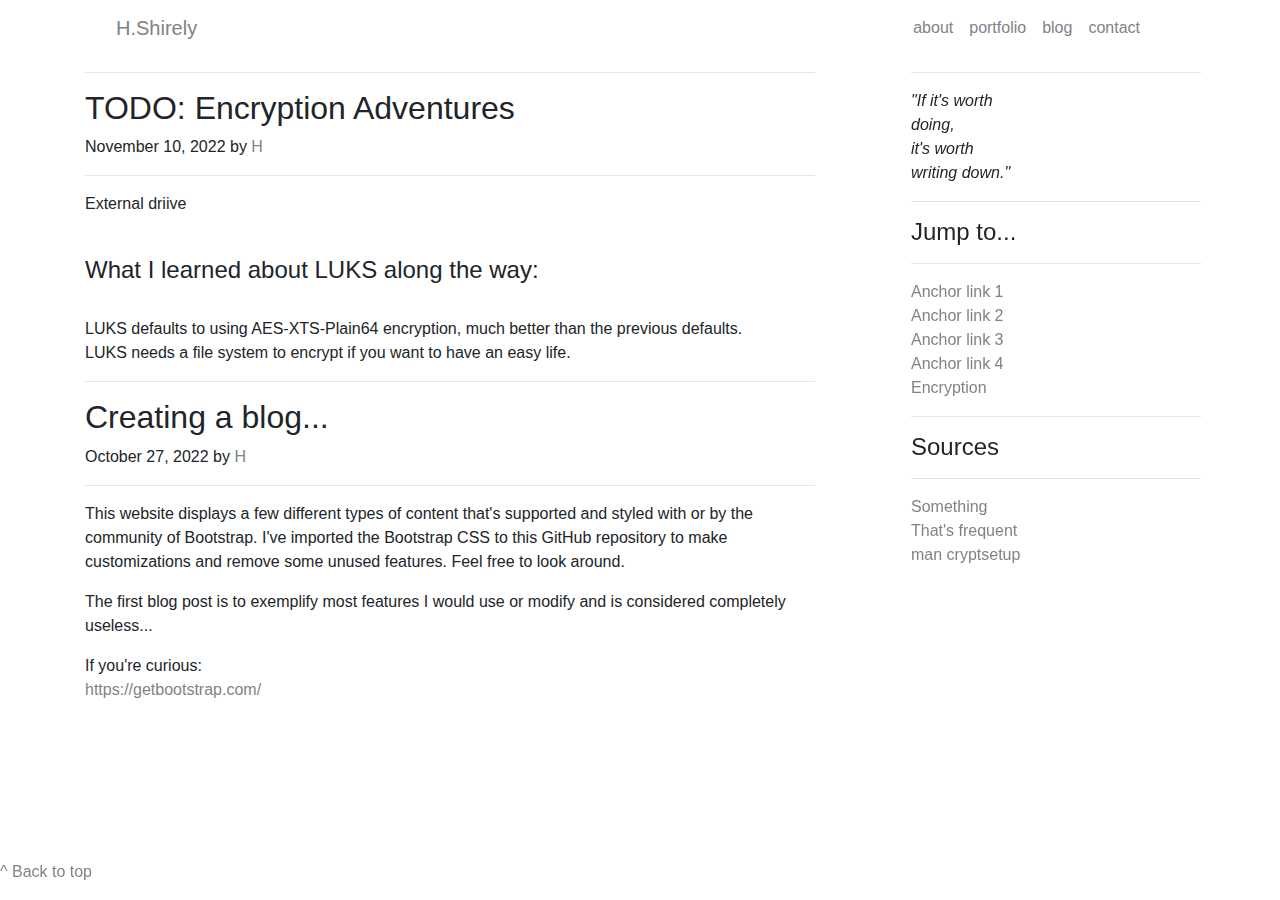
==== blog.html @ fb7b39d9 "asdfgh" ====
<!DOCTYPE html>
<html>
</html>
<head>
  <meta charset="utf-8">
  <meta http-equiv="X-UA-Compatible" content="IE=edge">
  <title>H.Shirely</title>
  <meta name="description" content="">
  <meta name="viewport" content="width=device-width, initial-scale=1">
  <!-- Customized Bootstrap CSS-->
  <link rel="stylesheet" href="./assets/custom.css">

  <div class="container">
    <nav class="navbar navbar-expand-lg ftco_navbar ftco-navbar-light" id="ftco-navbar">
    <div class="container">
    <a class="navbar-brand" href="index.html">H.Shirely</a>
    <div class="order-lg-last">
    <p class="mb-0 d-flex">
    </p>
    </div>
    <button class="navbar-toggler" type="button" data-toggle="collapse" data-target="#ftco-nav" aria-controls="ftco-nav" aria-expanded="false" aria-label="Toggle navigation">
    <span class="fa fa-bars"></span> Menu
    </button>
    <div class="collapse navbar-collapse" id="ftco-nav">
    <ul class="navbar-nav ml-auto mr-md-3">
    <li class="nav-item"><a href="./about.html" class="nav-link">about
    </a></li>
    <li class="nav-item"><a href="./placeholdergallery.html" class="nav-link">portfolio</a></li>
    <li class="nav-item"><a href="./blog.html" class="nav-link">blog</a></li>
    <li class="nav-item"><a href="./contact.html" class="nav-link">contact</a></li>
    </ul>
    </div>
    </div>
    </nav>
    
    </div> <div class="container">
        <div class="row">
          <div class="col-sm-8 blog-main">
            <div class="blog-post">
              <hr> <h2 class="blog-post-title">TODO: Encryption Adventures</h2>
            <p class="blog-post-meta">November 10, 2022 by <a href="#">H</a></p>
            <hr>
            <p>
          External driive </p><br>
          <h4>What I learned about LUKS along the way:</h4><br>
          LUKS defaults to using AES-XTS-Plain64 encryption, much better than the previous defaults.
          <br>
          LUKS needs a file system to encrypt if you want to have an easy life.
          </div>

            <div class="blog-post">
                <hr> <h2 class="blog-post-title">Creating a blog...</h2>
              <p class="blog-post-meta">October 27, 2022 by <a href="#">H</a></p>
              <hr>
              <p>This website displays a few different types of content that's supported and styled with or by the community of Bootstrap. I've imported the Bootstrap CSS to this GitHub repository to make customizations and remove some unused features. Feel free to look around.</p>
              
              <p>The first blog post is to exemplify most features I would use or modify and is considered completely useless...</p>If you're curious:<br><a href="https://getbootstrap.com/" target="_blank">https://getbootstrap.com/</a>
            </div><!-- /.blog-post
  
 -->
          </div><!-- /.blog-main -->
  
          <div class="fixed-top col-sm-3 blog-sidebar">
            <div class="sidebar-module">
                <hr>
              <p><em>"If it's worth<br> doing,<br>
                 it's worth<br> writing down."</em></p>
            </div>
            <div class="sidebar-module">
                <hr><h4>Jump to...</h4><hr>
              <ol class="list-unstyled">
                <li><a href="#">Anchor link 1</a></li>
                <li><a href="#">Anchor link 2</a></li>
                <li><a href="#">Anchor link 3</a></li>
                <li><a href="#">Anchor link 4</a></li>
                <li><a href="#">Encryption</a></li>
              </ol>
            </div>
            <div class="sidebar-module">
                <hr> <h4>Sources</h4><hr>
              <ol class="list-unstyled">
                <li><a href="#" target="_blank">Something</a></li>
                <li><a href="#" target="_blank">That's frequent</a></li>
                <li><a href="https://man7.org/linux/man-pages/man8/cryptsetup.8.html" target="_blank">man cryptsetup</a></li>
              </ol>
            </div>
          </div><!-- /.blog-sidebar -->
  
        </div><!-- /.row -->
  
      </div><!-- /.container -->
  
      <footer class="fixed-bottom">
        <p>
          <a href="#"> ^ Back to top</a>
        </p>
      </footer>
      <script src="https://ajax.googleapis.com/ajax/libs/jquery/3.4.1/jquery.min.js"></script>
      <script src="https://cdnjs.cloudflare.com/ajax/libs/popper.js/1.14.7/umd/popper.min.js"></script>
      <script src="https://maxcdn.bootstrapcdn.com/bootstrap/4.3.1/js/bootstrap.min.js"></script>
    </body>
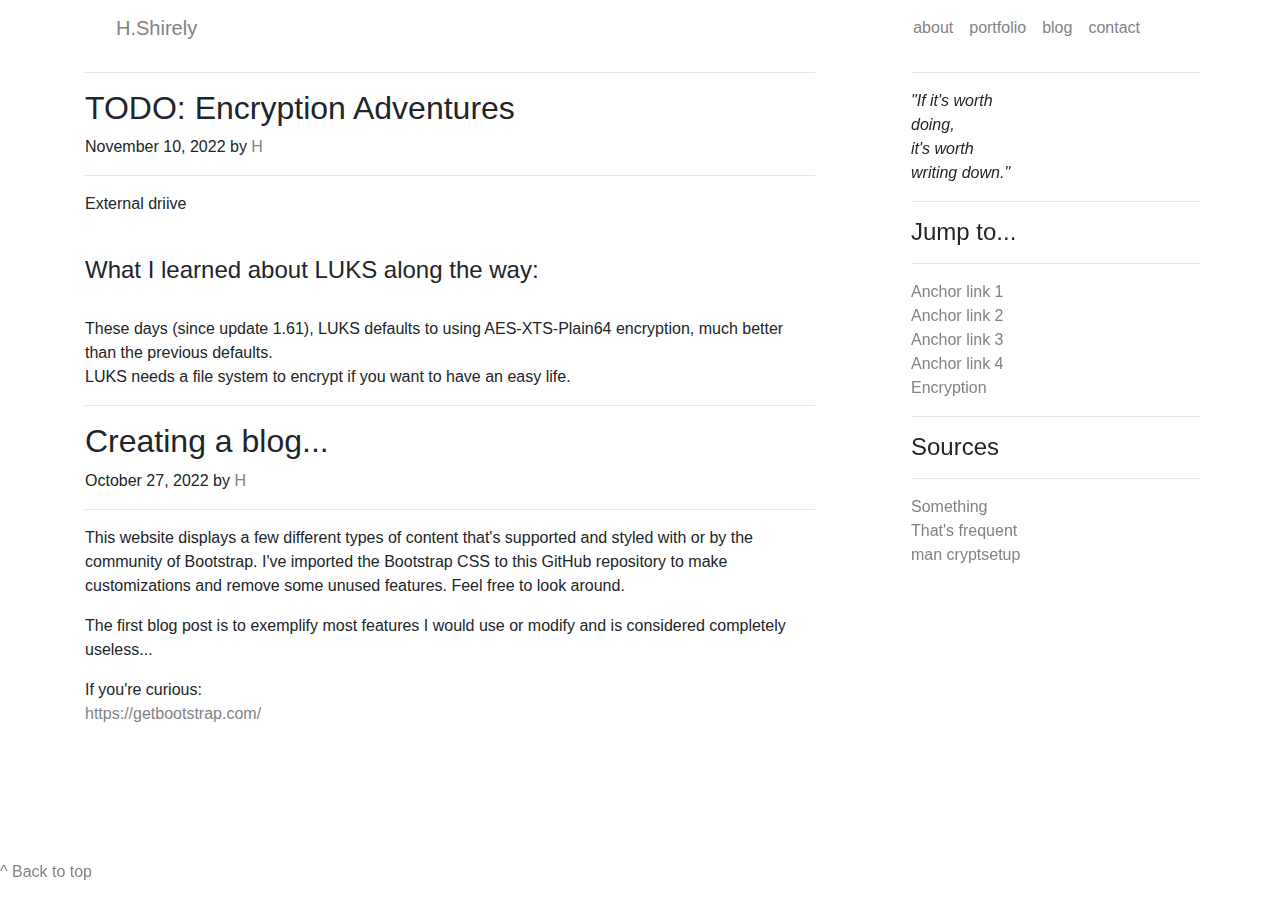
==== commit 862925c9: "FGH" ====
--- a/blog.html
+++ b/blog.html
@@ -43,7 +43,7 @@
             <p>
           External driive </p><br>
           <h4>What I learned about LUKS along the way:</h4><br>
-          LUKS defaults to using AES-XTS-Plain64 encryption, much better than the previous defaults.
+          These days (since update 1.61), LUKS defaults to using AES-XTS-Plain64 encryption, much better than the previous defaults.
           <br>
           LUKS needs a file system to encrypt if you want to have an easy life.
           </div>
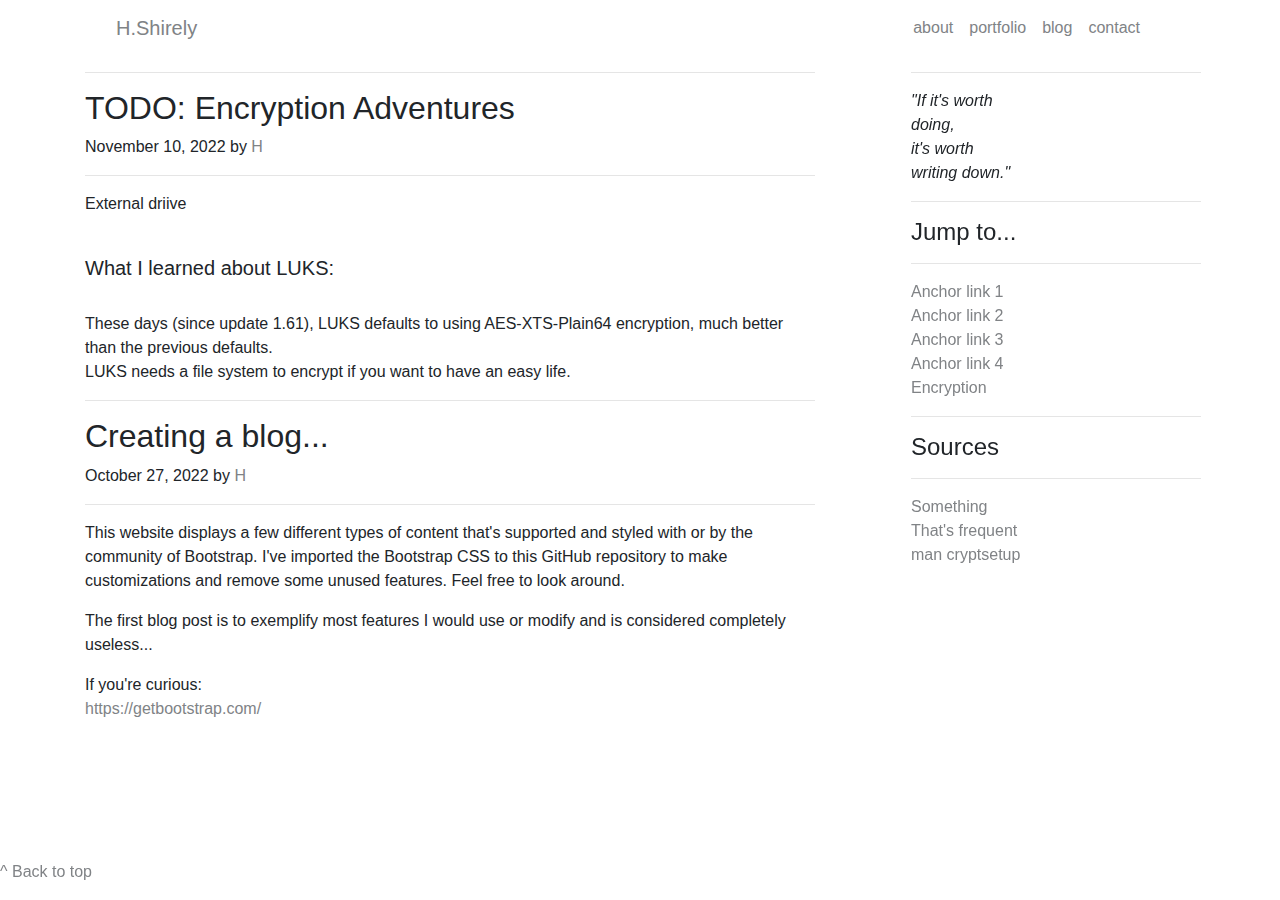
==== commit aae96cc6: "DFSFSFD" ====
--- a/blog.html
+++ b/blog.html
@@ -42,7 +42,7 @@
             <hr>
             <p>
           External driive </p><br>
-          <h4>What I learned about LUKS along the way:</h4><br>
+          <h5>What I learned about LUKS:</h5><br>
           These days (since update 1.61), LUKS defaults to using AES-XTS-Plain64 encryption, much better than the previous defaults.
           <br>
           LUKS needs a file system to encrypt if you want to have an easy life.
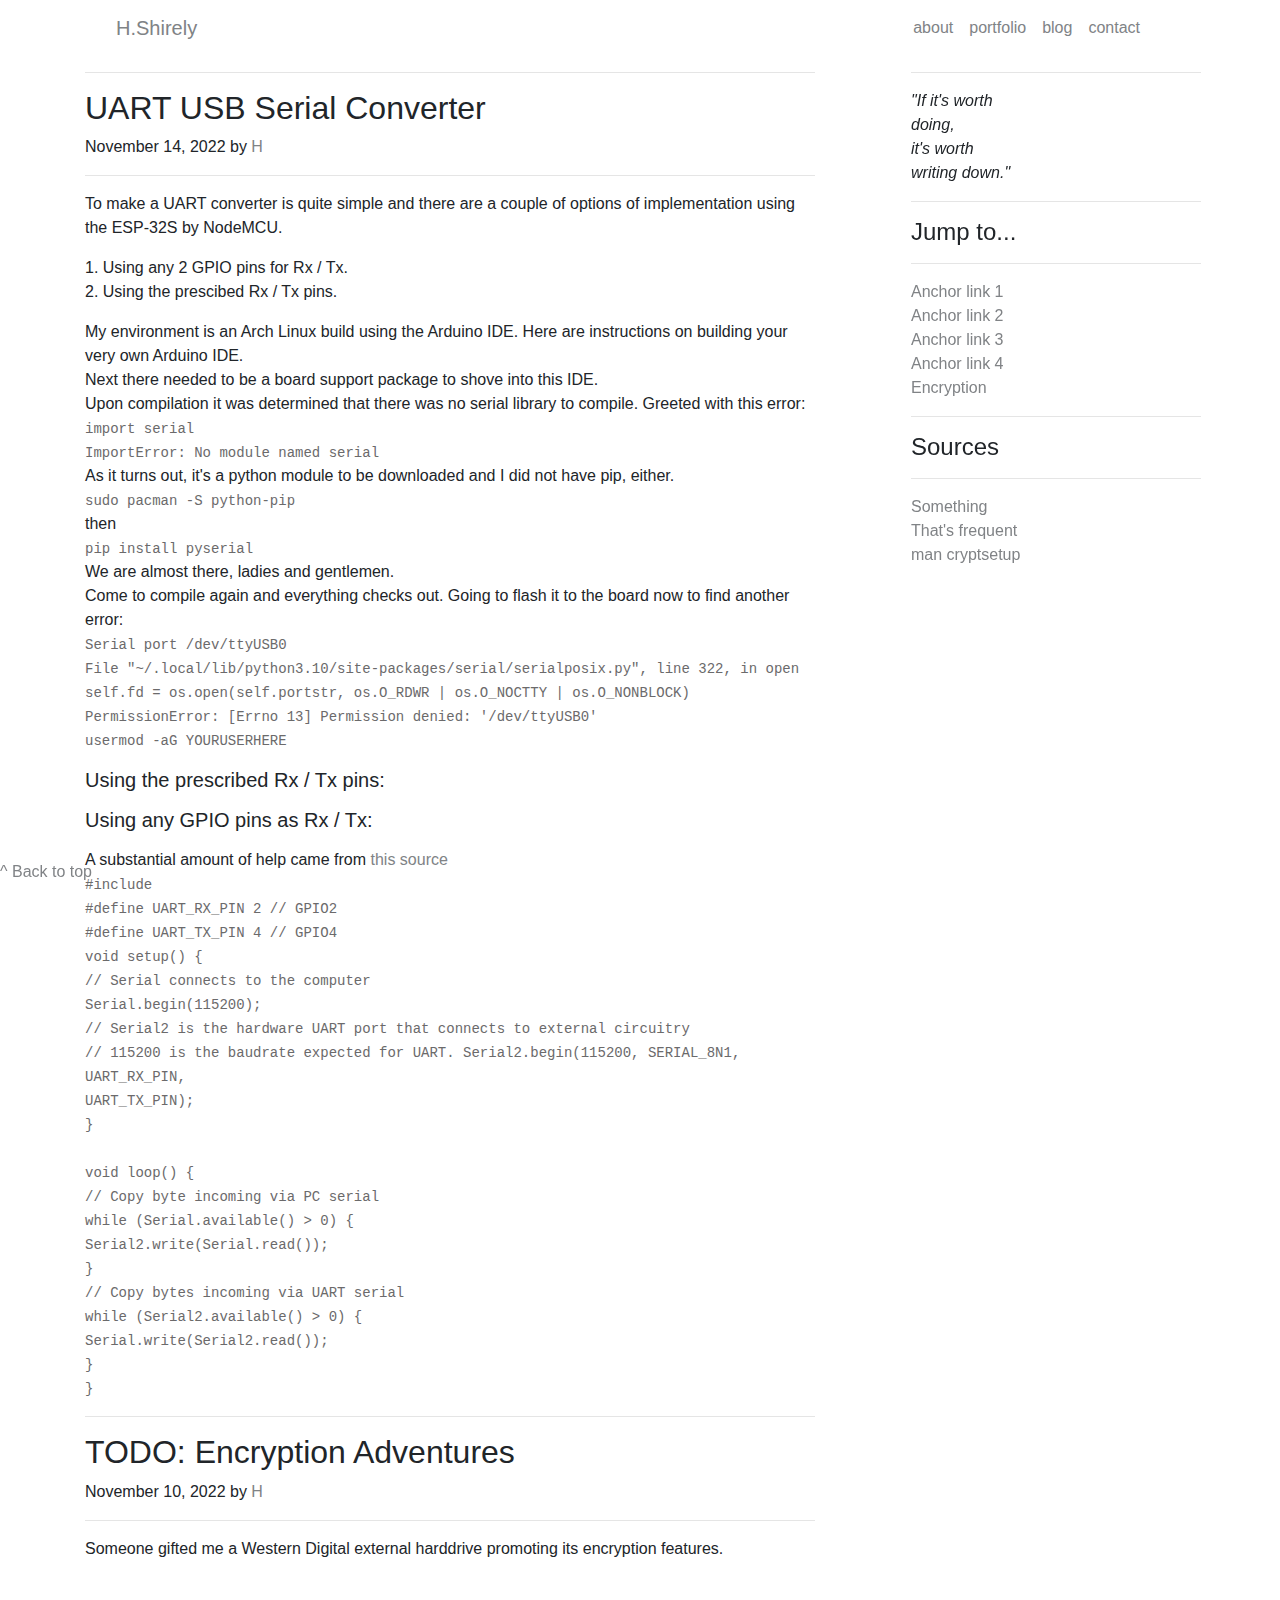
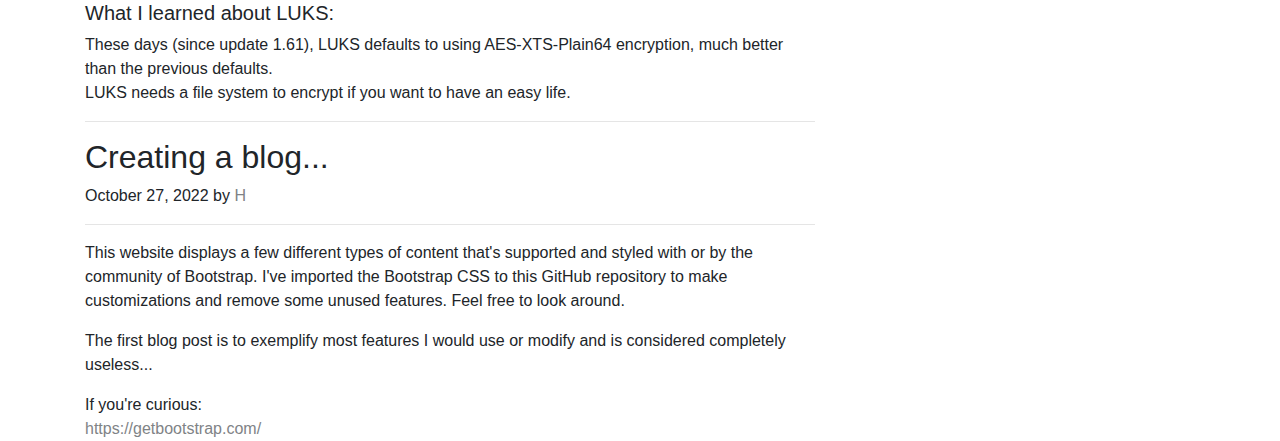
==== commit 064582f2: "just workin on my website in pseudo real time on the internet. What if my computer blows up?" ====
--- a/blog.html
+++ b/blog.html
@@ -36,13 +36,67 @@
     </div> <div class="container">
         <div class="row">
           <div class="col-sm-8 blog-main">
+
+            <div class="blog-post">
+              <hr> <h2 class="blog-post-title">UART USB Serial Converter</h2>
+            <p class="blog-post-meta">November 14, 2022 by <a href="#">H</a></p>
+            <hr>
+            <p>To make a UART converter is quite simple and there are a couple of options of implementation using the ESP-32S by NodeMCU.  </p>
+            1. Using any 2 GPIO pins for Rx / Tx.<br>
+            2. Using the prescibed Rx / Tx pins.<p></p>
+            <p>My environment is an Arch Linux build using the Arduino IDE. Here are instructions on building your very own Arduino IDE.<br>
+            Next there needed to be a board support package to shove into this IDE. <br>
+          Upon compilation it was determined that there was no serial library to compile. Greeted with this error:<br>
+          <code>import serial<br>
+          ImportError: No module named serial</code><br>
+          As it turns out, it's a python module to be downloaded and I did not have pip, either. <br>
+          <code>sudo pacman -S python-pip<br></code> then <br><code>
+          pip install pyserial</code> <br>
+          We are almost there, ladies and gentlemen. <br>
+          Come to compile again and everything checks out. Going to flash it to the board now to find another error: <br>
+          <code>Serial port /dev/ttyUSB0<br>
+            File "~/.local/lib/python3.10/site-packages/serial/serialposix.py", line 322, in open self.fd = os.open(self.portstr, os.O_RDWR | os.O_NOCTTY | os.O_NONBLOCK)<br>
+          PermissionError: [Errno 13] Permission denied: '/dev/ttyUSB0'</code>
+        <br>
+        <code>usermod -aG YOURUSERHERE</code>
+        </p>
+            <p><h5>Using the prescribed Rx / Tx pins:</h5></p>
+            <p><h5>Using any GPIO pins as Rx / Tx:</h5></p>
+            A substantial amount of help came from <a href="https://techoverflow.net/2021/11/19/how-to-use-esp32-as-usb-to-uart-converter-in-platformio/">this source</a><br>
+            <code>#include <Arduino.h><br>
+              #define UART_RX_PIN 2 // GPIO2<br>
+              #define UART_TX_PIN 4 // GPIO4<br>
+              
+              void setup() {<br>
+                // Serial connects to the computer<br>
+                Serial.begin(115200);<br>
+                // Serial2 is the hardware UART port that connects to external circuitry<br>
+                // 115200 is the baudrate expected for UART. 
+                Serial2.begin(115200, SERIAL_8N1,<br>
+                              UART_RX_PIN,<br>
+                              UART_TX_PIN);<br>
+              }<br><br>
+              
+              void loop() {<br>
+                // Copy byte incoming via PC serial<br>
+                while (Serial.available() > 0) {<br>
+                  Serial2.write(Serial.read());<br>
+                }<br>
+                // Copy bytes incoming via UART serial<br>
+                while (Serial2.available() > 0) {<br>
+                  Serial.write(Serial2.read());<br>
+                }<br>
+              }</code>
+          </div>
+
+
             <div class="blog-post">
               <hr> <h2 class="blog-post-title">TODO: Encryption Adventures</h2>
             <p class="blog-post-meta">November 10, 2022 by <a href="#">H</a></p>
             <hr>
             <p>
-          External driive </p><br>
-          <h5>What I learned about LUKS:</h5><br>
+          Someone gifted me a Western Digital external harddrive promoting its encryption features. </p><br>
+          <h5>What I learned about LUKS:</h5>
           These days (since update 1.61), LUKS defaults to using AES-XTS-Plain64 encryption, much better than the previous defaults.
           <br>
           LUKS needs a file system to encrypt if you want to have an easy life.
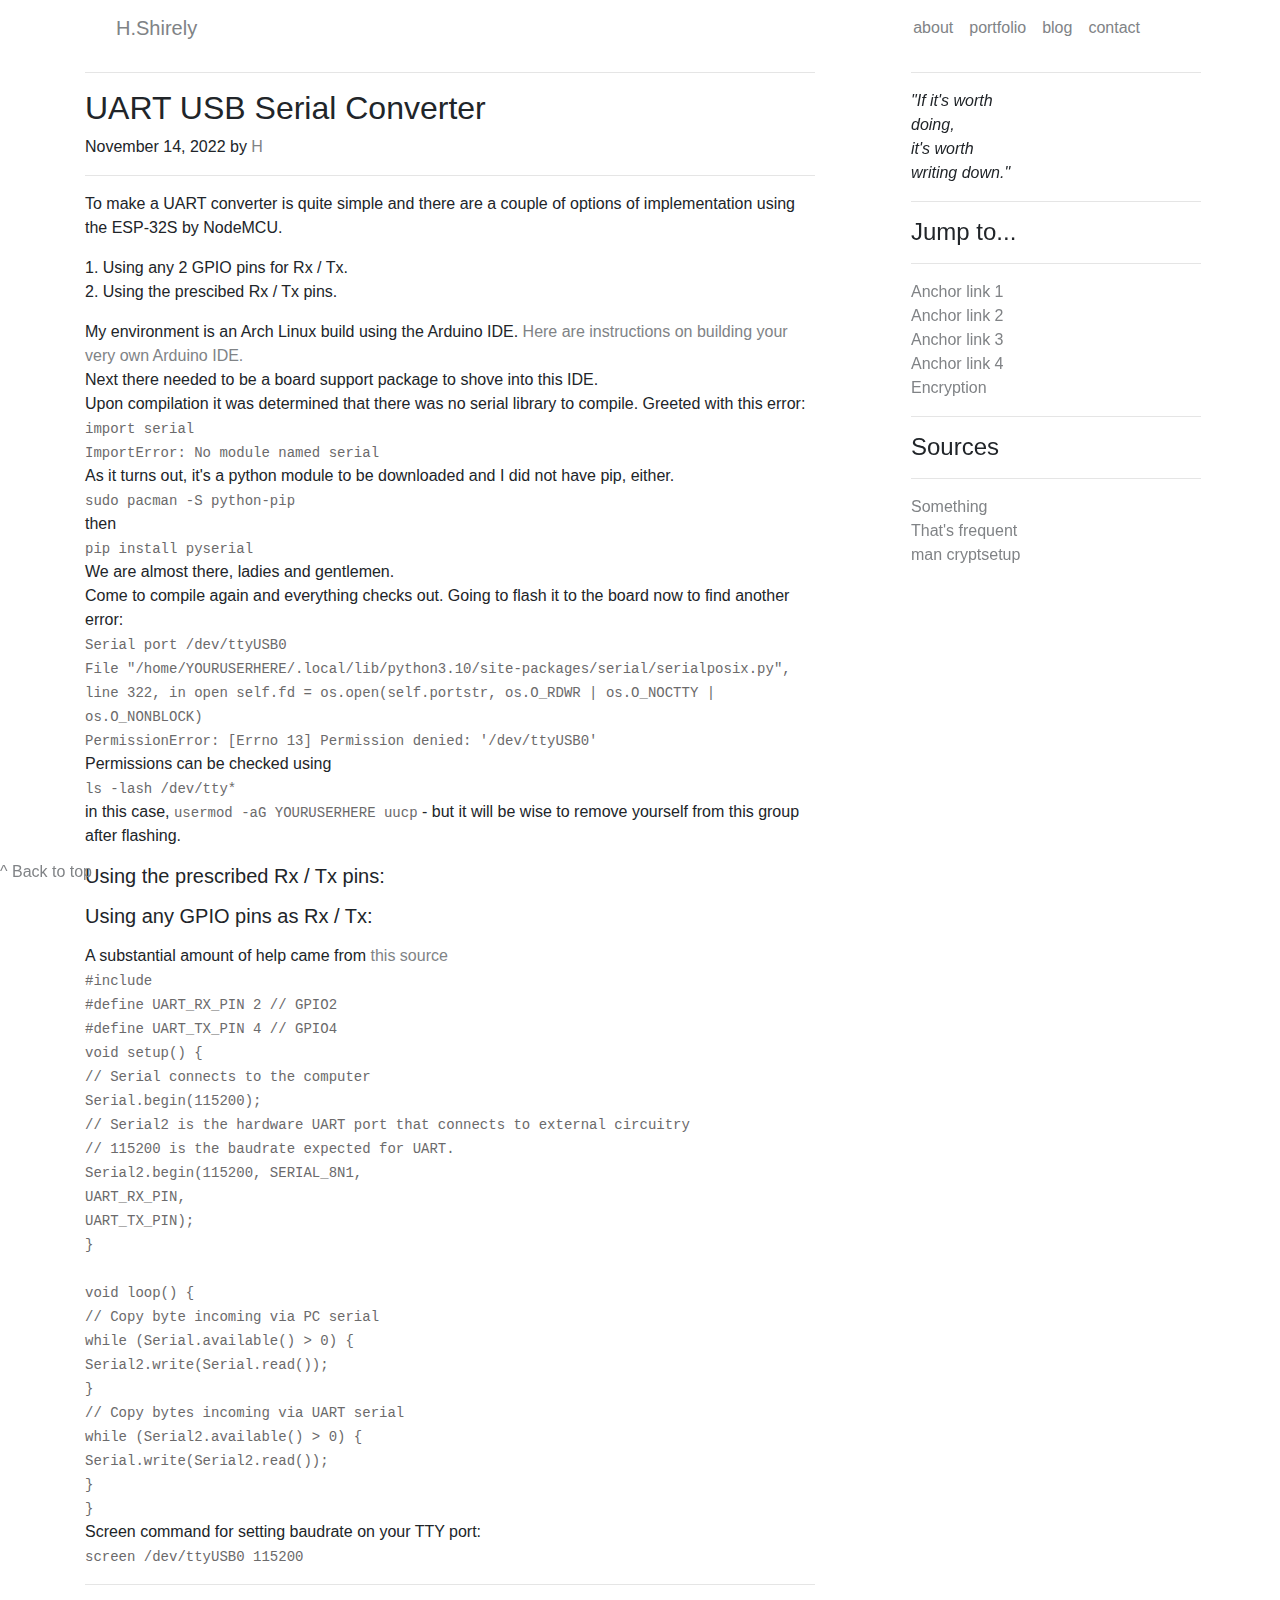
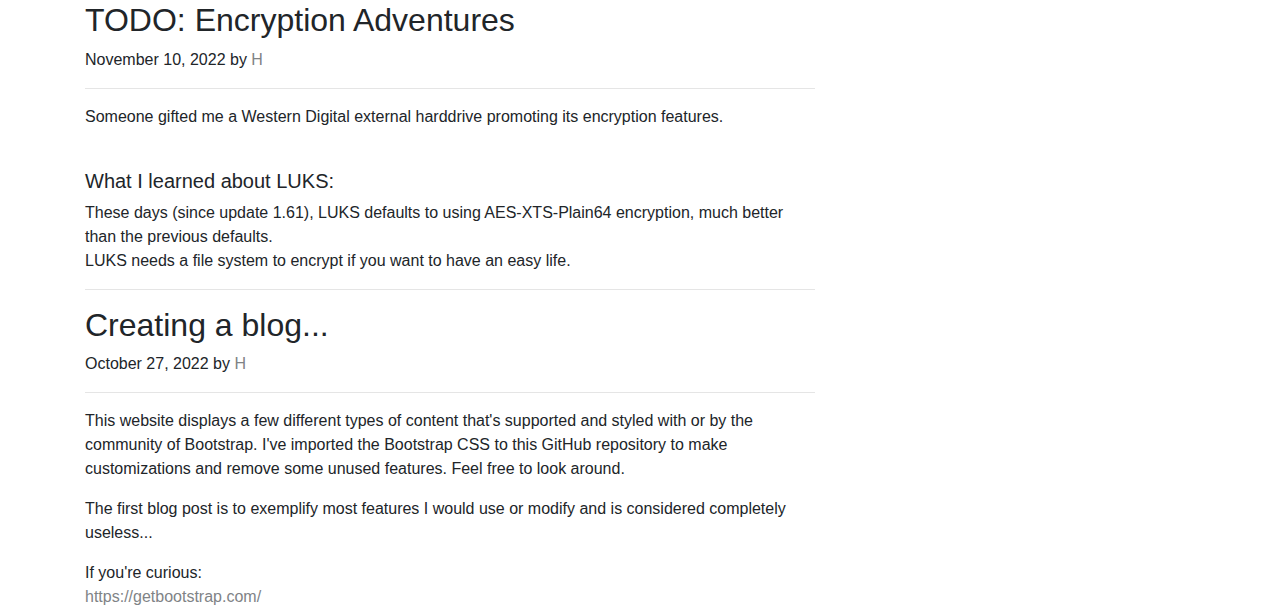
==== commit 80a55133: "added some text features!" ====
--- a/blog.html
+++ b/blog.html
@@ -44,7 +44,7 @@
             <p>To make a UART converter is quite simple and there are a couple of options of implementation using the ESP-32S by NodeMCU.  </p>
             1. Using any 2 GPIO pins for Rx / Tx.<br>
             2. Using the prescibed Rx / Tx pins.<p></p>
-            <p>My environment is an Arch Linux build using the Arduino IDE. Here are instructions on building your very own Arduino IDE.<br>
+            <p>My environment is an Arch Linux build using the Arduino IDE. <a href="https://www.arduino.cc/en/Guide/Linux/">Here are instructions on building your very own Arduino IDE.</a><br>
             Next there needed to be a board support package to shove into this IDE. <br>
           Upon compilation it was determined that there was no serial library to compile. Greeted with this error:<br>
           <code>import serial<br>
@@ -55,10 +55,13 @@
           We are almost there, ladies and gentlemen. <br>
           Come to compile again and everything checks out. Going to flash it to the board now to find another error: <br>
           <code>Serial port /dev/ttyUSB0<br>
-            File "~/.local/lib/python3.10/site-packages/serial/serialposix.py", line 322, in open self.fd = os.open(self.portstr, os.O_RDWR | os.O_NOCTTY | os.O_NONBLOCK)<br>
+            File "/home/YOURUSERHERE/.local/lib/python3.10/site-packages/serial/serialposix.py", line 322, in open self.fd = os.open(self.portstr, os.O_RDWR | os.O_NOCTTY | os.O_NONBLOCK)<br>
           PermissionError: [Errno 13] Permission denied: '/dev/ttyUSB0'</code>
         <br>
-        <code>usermod -aG YOURUSERHERE</code>
+        Permissions can be checked using<br>
+        <code>ls -lash /dev/tty*</code><br>
+        in this case,  
+        <code>usermod -aG YOURUSERHERE uucp</code> - but it will be wise to remove yourself from this group after flashing.<br>
         </p>
             <p><h5>Using the prescribed Rx / Tx pins:</h5></p>
             <p><h5>Using any GPIO pins as Rx / Tx:</h5></p>
@@ -71,7 +74,7 @@
                 // Serial connects to the computer<br>
                 Serial.begin(115200);<br>
                 // Serial2 is the hardware UART port that connects to external circuitry<br>
-                // 115200 is the baudrate expected for UART. 
+                // 115200 is the baudrate expected for UART. <br>
                 Serial2.begin(115200, SERIAL_8N1,<br>
                               UART_RX_PIN,<br>
                               UART_TX_PIN);<br>
@@ -86,7 +89,9 @@
                 while (Serial2.available() > 0) {<br>
                   Serial.write(Serial2.read());<br>
                 }<br>
-              }</code>
+              }</code><br>
+              Screen command for setting baudrate on your TTY port:<br>
+              <code>screen /dev/ttyUSB0 115200</code>
           </div>
 
 
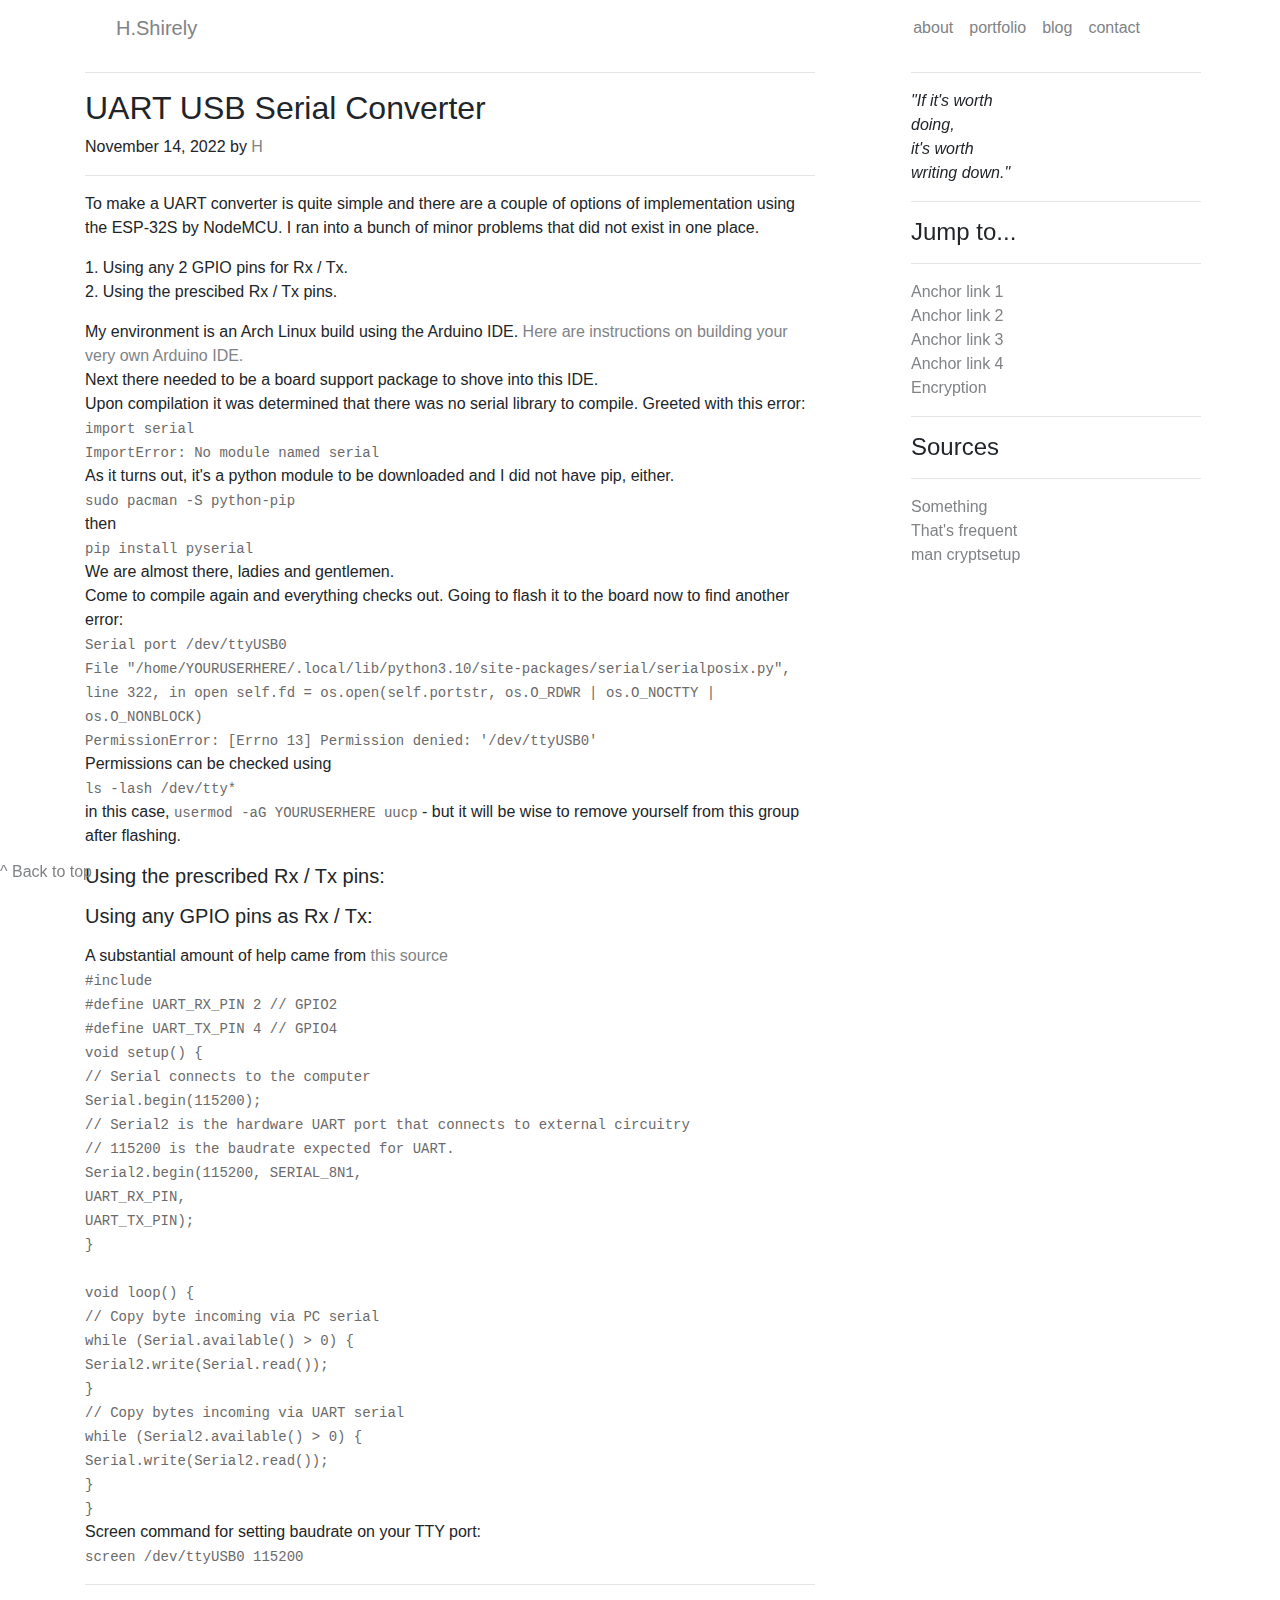
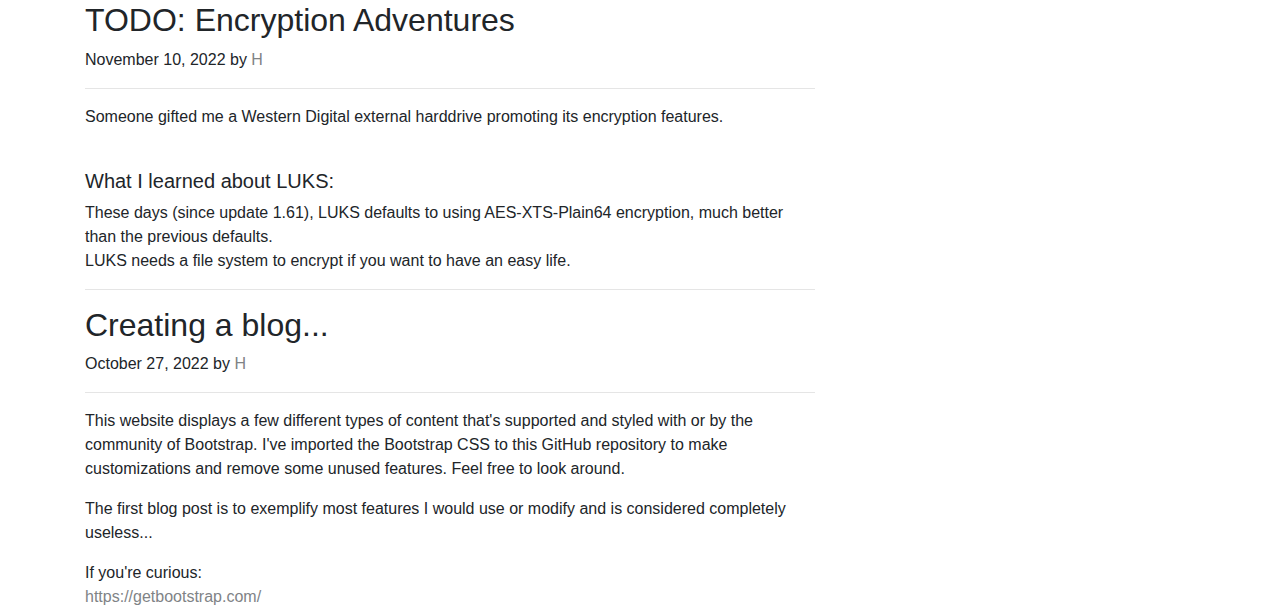
==== commit 05720992: "dewtdfghjk" ====
--- a/blog.html
+++ b/blog.html
@@ -41,10 +41,10 @@
               <hr> <h2 class="blog-post-title">UART USB Serial Converter</h2>
             <p class="blog-post-meta">November 14, 2022 by <a href="#">H</a></p>
             <hr>
-            <p>To make a UART converter is quite simple and there are a couple of options of implementation using the ESP-32S by NodeMCU.  </p>
+            <p>To make a UART converter is quite simple and there are a couple of options of implementation using the ESP-32S by NodeMCU. I ran into a bunch of minor problems that did not exist in one place.  </p>
             1. Using any 2 GPIO pins for Rx / Tx.<br>
             2. Using the prescibed Rx / Tx pins.<p></p>
-            <p>My environment is an Arch Linux build using the Arduino IDE. <a href="https://www.arduino.cc/en/Guide/Linux/">Here are instructions on building your very own Arduino IDE.</a><br>
+            <p>My environment is an Arch Linux build using the Arduino IDE. <a href="https://www.arduino.cc/en/Guide/Linux/" target="_blank">Here are instructions on building your very own Arduino IDE.</a><br>
             Next there needed to be a board support package to shove into this IDE. <br>
           Upon compilation it was determined that there was no serial library to compile. Greeted with this error:<br>
           <code>import serial<br>
@@ -65,7 +65,7 @@
         </p>
             <p><h5>Using the prescribed Rx / Tx pins:</h5></p>
             <p><h5>Using any GPIO pins as Rx / Tx:</h5></p>
-            A substantial amount of help came from <a href="https://techoverflow.net/2021/11/19/how-to-use-esp32-as-usb-to-uart-converter-in-platformio/">this source</a><br>
+            A substantial amount of help came from <a href="https://techoverflow.net/2021/11/19/how-to-use-esp32-as-usb-to-uart-converter-in-platformio/" target="_blank">this source</a><br>
             <code>#include <Arduino.h><br>
               #define UART_RX_PIN 2 // GPIO2<br>
               #define UART_TX_PIN 4 // GPIO4<br>
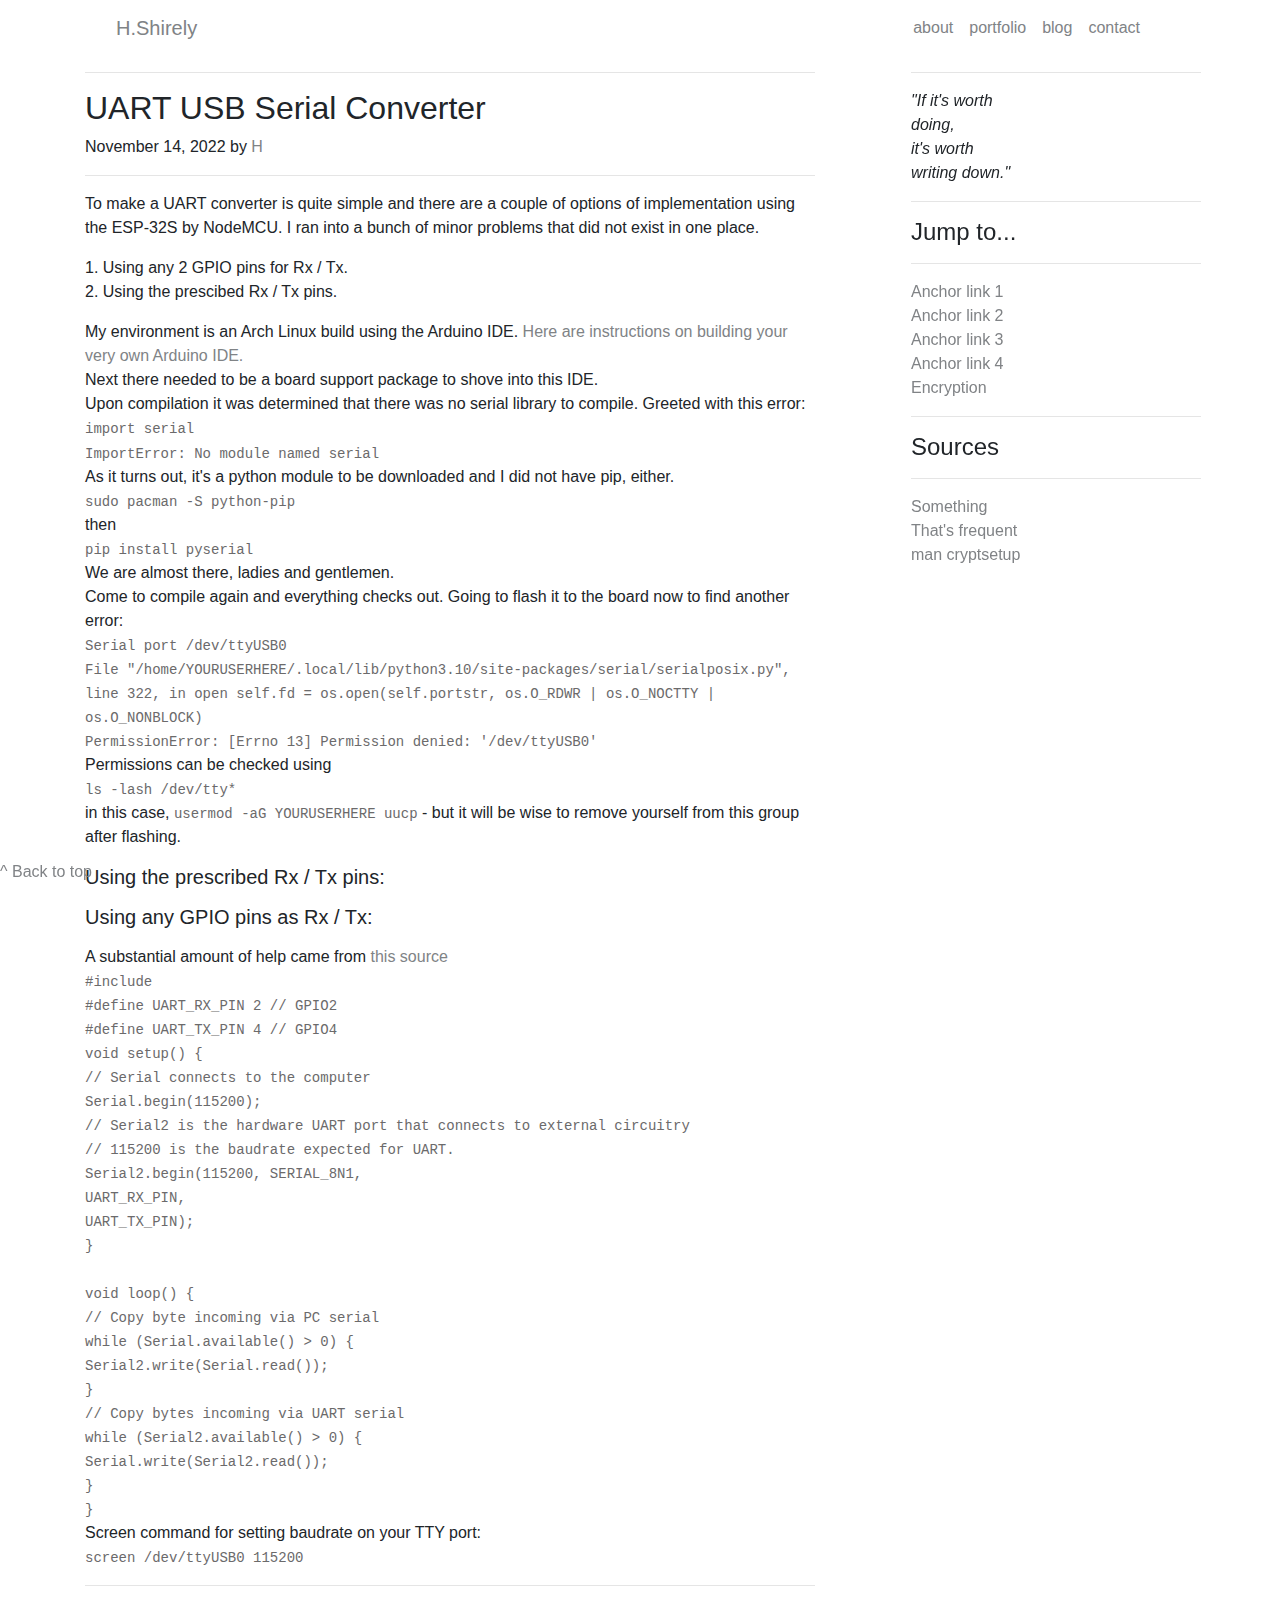
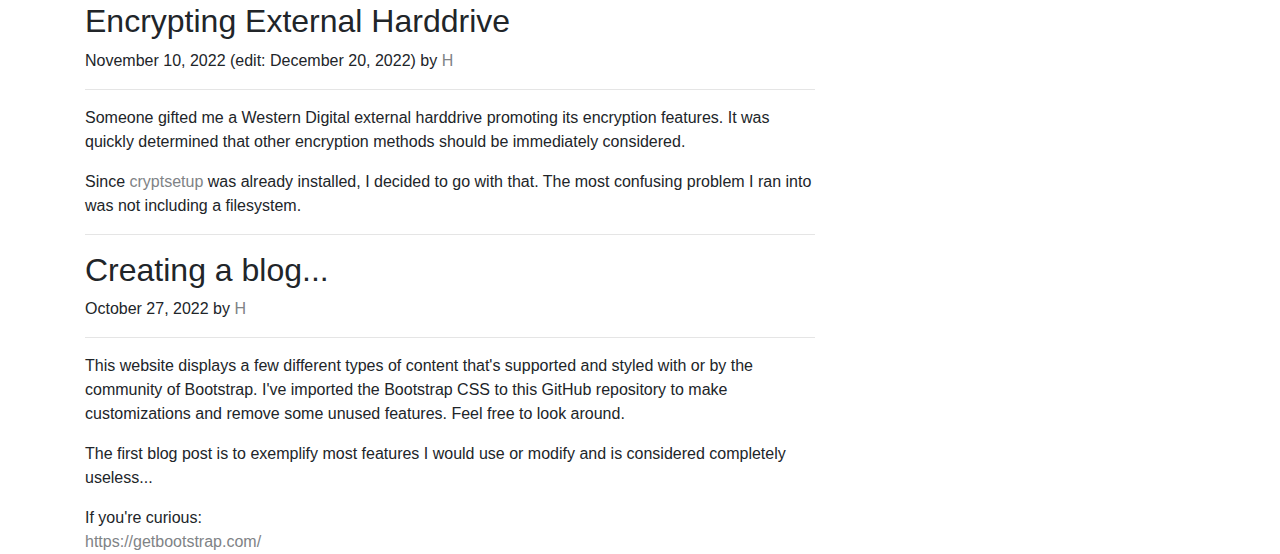
==== commit 983d5c5a: "o" ====
--- a/blog.html
+++ b/blog.html
@@ -47,8 +47,8 @@
             <p>My environment is an Arch Linux build using the Arduino IDE. <a href="https://www.arduino.cc/en/Guide/Linux/" target="_blank">Here are instructions on building your very own Arduino IDE.</a><br>
             Next there needed to be a board support package to shove into this IDE. <br>
           Upon compilation it was determined that there was no serial library to compile. Greeted with this error:<br>
-          <code>import serial<br>
-          ImportError: No module named serial</code><br>
+          <samp></samp><code>import serial<br>
+          ImportError: No module named serial</code></samp><br>
           As it turns out, it's a python module to be downloaded and I did not have pip, either. <br>
           <code>sudo pacman -S python-pip<br></code> then <br><code>
           pip install pyserial</code> <br>
@@ -96,16 +96,14 @@
 
 
             <div class="blog-post">
-              <hr> <h2 class="blog-post-title">TODO: Encryption Adventures</h2>
-            <p class="blog-post-meta">November 10, 2022 by <a href="#">H</a></p>
+              <hr> <h2 class="blog-post-title">Encrypting External Harddrive</h2>
+            <p class="blog-post-meta">November 10, 2022 (edit: December 20, 2022) by <a href="#">H</a></p>
             <hr>
             <p>
-          Someone gifted me a Western Digital external harddrive promoting its encryption features. </p><br>
-          <h5>What I learned about LUKS:</h5>
-          These days (since update 1.61), LUKS defaults to using AES-XTS-Plain64 encryption, much better than the previous defaults.
-          <br>
-          LUKS needs a file system to encrypt if you want to have an easy life.
-          </div>
+          Someone gifted me a Western Digital external harddrive promoting its encryption features. It was quickly determined that other encryption methods should be immediately considered.</p>
+          Since
+          <a href="https://gitlab.com/cryptsetup/cryptsetup">cryptsetup</a> was already installed, I decided to go with that. The most confusing problem I ran into was not including a filesystem.
+            </div>
 
             <div class="blog-post">
                 <hr> <h2 class="blog-post-title">Creating a blog...</h2>
